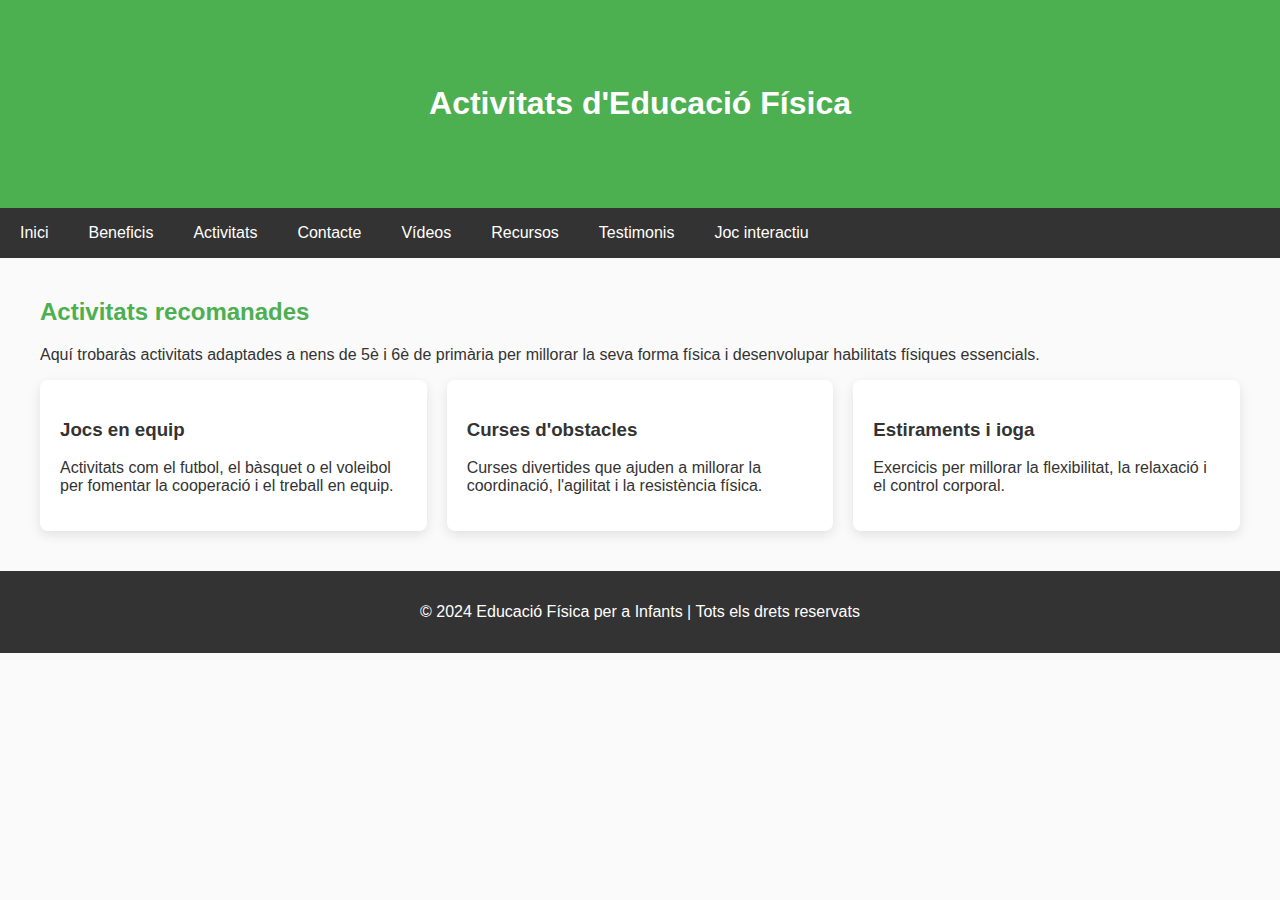
==== activitats.html @ 390b0f02 "Add files via upload" ====
<!DOCTYPE html>
<html lang="ca">
<head>
    <meta charset="UTF-8">
    <meta name="viewport" content="width=device-width, initial-scale=1.0">
    <title>Activitats d'Educació Física</title>
    <style>
        body {
            font-family: 'Roboto', sans-serif;
            margin: 0;
            padding: 0;
            background-color: #fafafa;
            color: #333;
        }
        header {
            background-color: #4caf50;
            color: white;
            text-align: center;
            padding: 4rem 0;
        }
        nav {
            background-color: #333;
            overflow: hidden;
        }
        nav a {
            color: white;
            padding: 16px 20px;
            text-decoration: none;
            float: left;
        }
        nav a:hover {
            background-color: #ddd;
            color: black;
        }
        .content {
            margin: 40px;
        }
        footer {
            background-color: #333;
            color: white;
            text-align: center;
            padding: 2rem;
        }
        footer p {
            margin: 0;
        }
        .activity-list {
            display: grid;
            grid-template-columns: 1fr 1fr 1fr;
            gap: 20px;
        }
        .activity-item {
            background-color: #fff;
            padding: 20px;
            box-shadow: 0 4px 12px rgba(0, 0, 0, 0.1);
            border-radius: 8px;
        }
        h2 {
            color: #4caf50;
        }
    </style>
</head>
<body>

    <header>
        <h1>Activitats d'Educació Física</h1>
    </header>

    <nav>
        <a href="index.html">Inici</a>
        <a href="beneficis.html">Beneficis</a>
        <a href="activitats.html">Activitats</a>
        <a href="contacte.html">Contacte</a>
        <a href="videos.html">Vídeos</a>
        <a href="recursos.html">Recursos</a>
        <a href="testimonis.html">Testimonis</a>
        <a href="joc.html">Joc interactiu</a>
    </nav>

    <div class="content">
        <h2>Activitats recomanades</h2>
        <p>Aquí trobaràs activitats adaptades a nens de 5è i 6è de primària per millorar la seva forma física i desenvolupar habilitats físiques essencials.</p>
        <div class="activity-list">
            <div class="activity-item">
                <h3>Jocs en equip</h3>
                <p>Activitats com el futbol, el bàsquet o el voleibol per fomentar la cooperació i el treball en equip.</p>
            </div>
            <div class="activity-item">
                <h3>Curses d'obstacles</h3>
                <p>Curses divertides que ajuden a millorar la coordinació, l'agilitat i la resistència física.</p>
            </div>
            <div class="activity-item">
                <h3>Estiraments i ioga</h3>
                <p>Exercicis per millorar la flexibilitat, la relaxació i el control corporal.</p>
            </div>
        </div>
    </div>

    <footer>
        <p>&copy; 2024 Educació Física per a Infants | Tots els drets reservats</p>
    </footer>

</body>
</html>
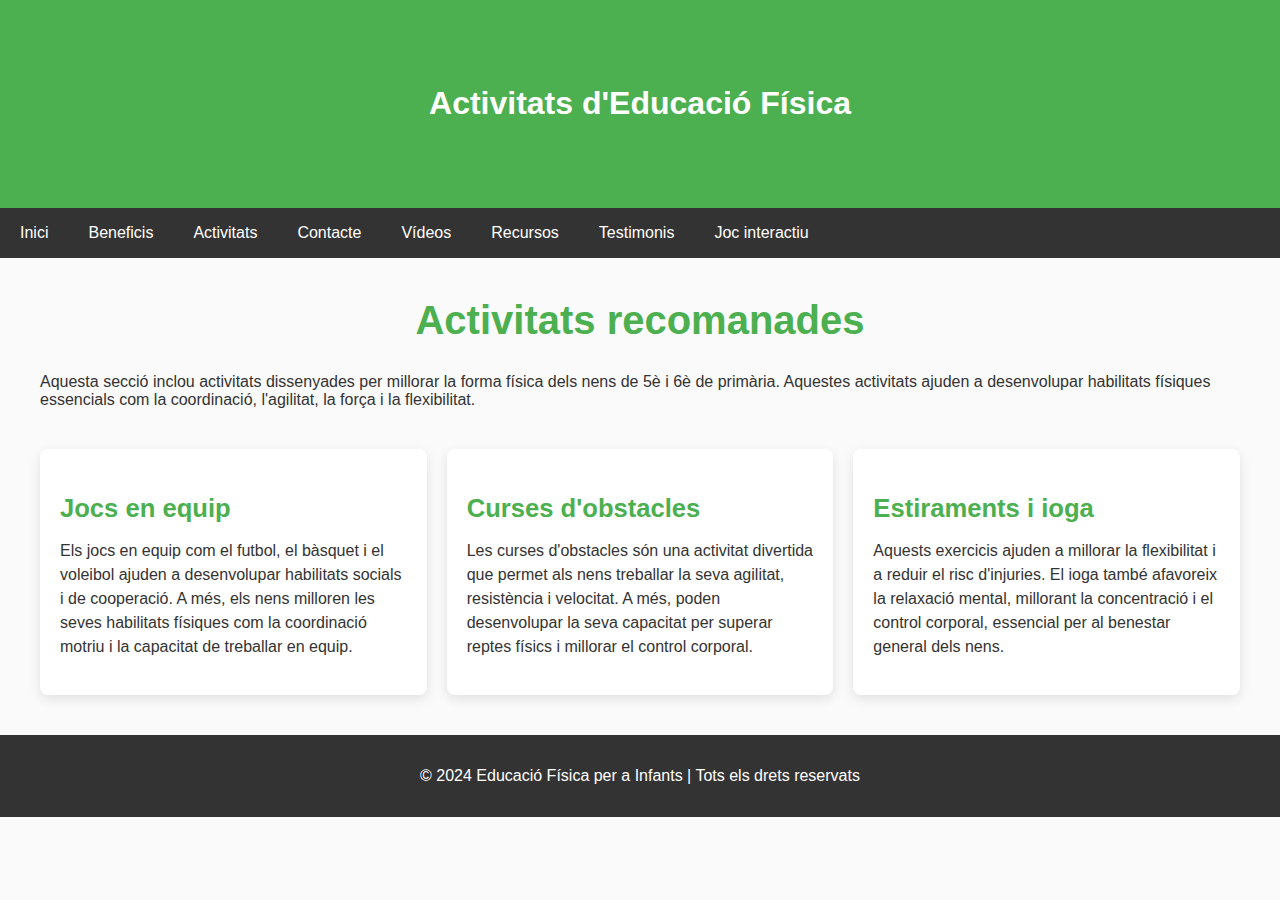
==== commit f592549a: "Add files via upload" ====
--- a/activitats.html
+++ b/activitats.html
@@ -48,15 +48,42 @@
             display: grid;
             grid-template-columns: 1fr 1fr 1fr;
             gap: 20px;
+            margin-top: 40px;
         }
         .activity-item {
             background-color: #fff;
             padding: 20px;
             box-shadow: 0 4px 12px rgba(0, 0, 0, 0.1);
             border-radius: 8px;
+            transition: transform 0.3s ease-in-out;
+        }
+        .activity-item:hover {
+            transform: translateY(-10px);
+        }
+        .activity-item h3 {
+            color: #4caf50;
+            font-size: 1.6rem;
+            margin-bottom: 15px;
+        }
+        .activity-item p {
+            font-size: 1rem;
+            line-height: 1.5;
         }
         h2 {
             color: #4caf50;
+            font-size: 2.5rem;
+            text-align: center;
+            margin-bottom: 30px;
+        }
+        @media (max-width: 768px) {
+            .activity-list {
+                grid-template-columns: 1fr 1fr;
+            }
+        }
+        @media (max-width: 480px) {
+            .activity-list {
+                grid-template-columns: 1fr;
+            }
         }
     </style>
 </head>
@@ -79,19 +106,19 @@
 
     <div class="content">
         <h2>Activitats recomanades</h2>
-        <p>Aquí trobaràs activitats adaptades a nens de 5è i 6è de primària per millorar la seva forma física i desenvolupar habilitats físiques essencials.</p>
+        <p>Aquesta secció inclou activitats dissenyades per millorar la forma física dels nens de 5è i 6è de primària. Aquestes activitats ajuden a desenvolupar habilitats físiques essencials com la coordinació, l'agilitat, la força i la flexibilitat.</p>
         <div class="activity-list">
             <div class="activity-item">
                 <h3>Jocs en equip</h3>
-                <p>Activitats com el futbol, el bàsquet o el voleibol per fomentar la cooperació i el treball en equip.</p>
+                <p>Els jocs en equip com el futbol, el bàsquet i el voleibol ajuden a desenvolupar habilitats socials i de cooperació. A més, els nens milloren les seves habilitats físiques com la coordinació motriu i la capacitat de treballar en equip.</p>
             </div>
             <div class="activity-item">
                 <h3>Curses d'obstacles</h3>
-                <p>Curses divertides que ajuden a millorar la coordinació, l'agilitat i la resistència física.</p>
+                <p>Les curses d'obstacles són una activitat divertida que permet als nens treballar la seva agilitat, resistència i velocitat. A més, poden desenvolupar la seva capacitat per superar reptes físics i millorar el control corporal.</p>
             </div>
             <div class="activity-item">
                 <h3>Estiraments i ioga</h3>
-                <p>Exercicis per millorar la flexibilitat, la relaxació i el control corporal.</p>
+                <p>Aquests exercicis ajuden a millorar la flexibilitat i a reduir el risc d'injuries. El ioga també afavoreix la relaxació mental, millorant la concentració i el control corporal, essencial per al benestar general dels nens.</p>
             </div>
         </div>
     </div>
@@ -101,4 +128,4 @@
     </footer>
 
 </body>
-</html>
+</html>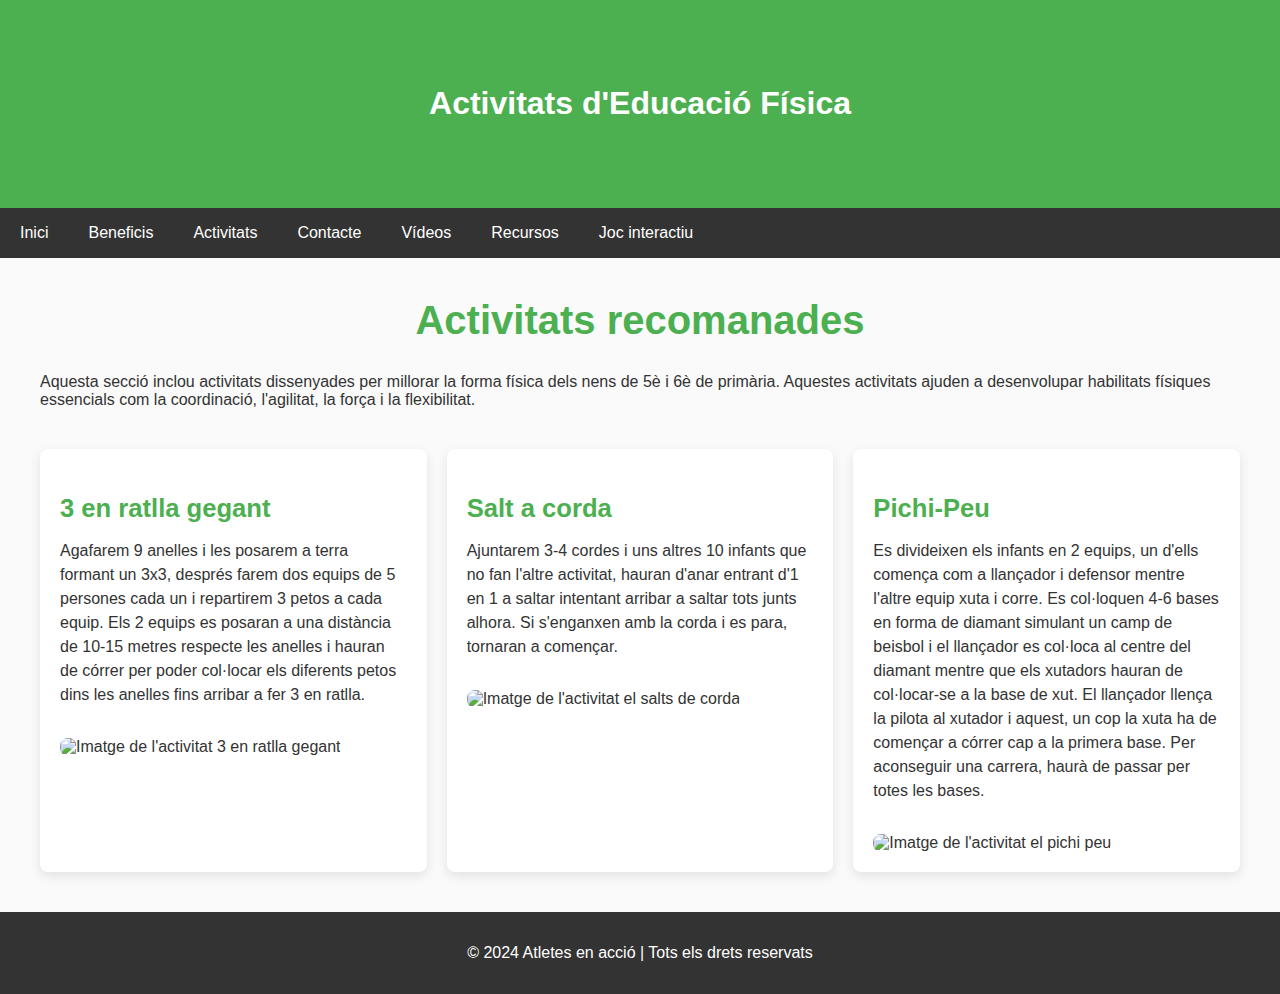
==== commit 716e05a7: "Add files via upload" ====
--- a/activitats.html
+++ b/activitats.html
@@ -69,6 +69,13 @@
             font-size: 1rem;
             line-height: 1.5;
         }
+        .activity-item img {
+            width: 100%;               /* Amplada al 100% de l'element pare */
+            height: 250px;             /* Alçada fixa */
+            object-fit: cover;         /* Manté la relació d'aspecte sense deformar */
+            border-radius: 8px;        /* Cantons arrodonits per a les imatges */
+            margin-top: 15px;          /* Espai entre el text i la imatge */
+        }
         h2 {
             color: #4caf50;
             font-size: 2.5rem;
@@ -100,7 +107,6 @@
         <a href="contacte.html">Contacte</a>
         <a href="videos.html">Vídeos</a>
         <a href="recursos.html">Recursos</a>
-        <a href="testimonis.html">Testimonis</a>
         <a href="joc.html">Joc interactiu</a>
     </nav>
 
@@ -109,22 +115,25 @@
         <p>Aquesta secció inclou activitats dissenyades per millorar la forma física dels nens de 5è i 6è de primària. Aquestes activitats ajuden a desenvolupar habilitats físiques essencials com la coordinació, l'agilitat, la força i la flexibilitat.</p>
         <div class="activity-list">
             <div class="activity-item">
-                <h3>Jocs en equip</h3>
-                <p>Els jocs en equip com el futbol, el bàsquet i el voleibol ajuden a desenvolupar habilitats socials i de cooperació. A més, els nens milloren les seves habilitats físiques com la coordinació motriu i la capacitat de treballar en equip.</p>
+                <h3>3 en ratlla gegant</h3>
+                <p>Agafarem 9 anelles i les posarem a terra formant un 3x3, després farem dos equips de 5 persones cada un i repartirem 3 petos a cada equip. Els 2 equips es posaran a una distància de 10-15 metres respecte les anelles i hauran de córrer per poder col·locar els diferents petos dins les anelles fins arribar a fer 3 en ratlla.</p>
+                <img src="3-en-ratlla.jpg" alt="Imatge de l'activitat 3 en ratlla gegant">
             </div>
             <div class="activity-item">
-                <h3>Curses d'obstacles</h3>
-                <p>Les curses d'obstacles són una activitat divertida que permet als nens treballar la seva agilitat, resistència i velocitat. A més, poden desenvolupar la seva capacitat per superar reptes físics i millorar el control corporal.</p>
+                <h3>Salt a corda</h3>
+                <p>Ajuntarem 3-4 cordes i uns altres 10 infants que no fan l'altre activitat, hauran d'anar entrant d'1 en 1 a saltar intentant arribar a saltar tots junts alhora. Si s'enganxen amb la corda i es para, tornaran a començar.</p>
+                <img src="salts corda.jpg" alt="Imatge de l'activitat el salts de corda">
             </div>
             <div class="activity-item">
-                <h3>Estiraments i ioga</h3>
-                <p>Aquests exercicis ajuden a millorar la flexibilitat i a reduir el risc d'injuries. El ioga també afavoreix la relaxació mental, millorant la concentració i el control corporal, essencial per al benestar general dels nens.</p>
+                <h3>Pichi-Peu</h3>
+                <p>Es divideixen els infants en 2 equips, un d'ells comença com a llançador i defensor mentre l'altre equip xuta i corre. Es col·loquen 4-6 bases en forma de diamant simulant un camp de beisbol i el llançador es col·loca al centre del diamant mentre que els xutadors hauran de col·locar-se a la base de xut. El llançador llença la pilota al xutador i aquest, un cop la xuta ha de començar a córrer cap a la primera base. Per aconseguir una carrera, haurà de passar per totes les bases. </p>
+                <img src="pichi-peu.jpg" alt="Imatge de l'activitat el pichi peu">
             </div>
         </div>
     </div>
 
     <footer>
-        <p>&copy; 2024 Educació Física per a Infants | Tots els drets reservats</p>
+        <p>&copy; 2024 Atletes en acció | Tots els drets reservats</p>
     </footer>
 
 </body>
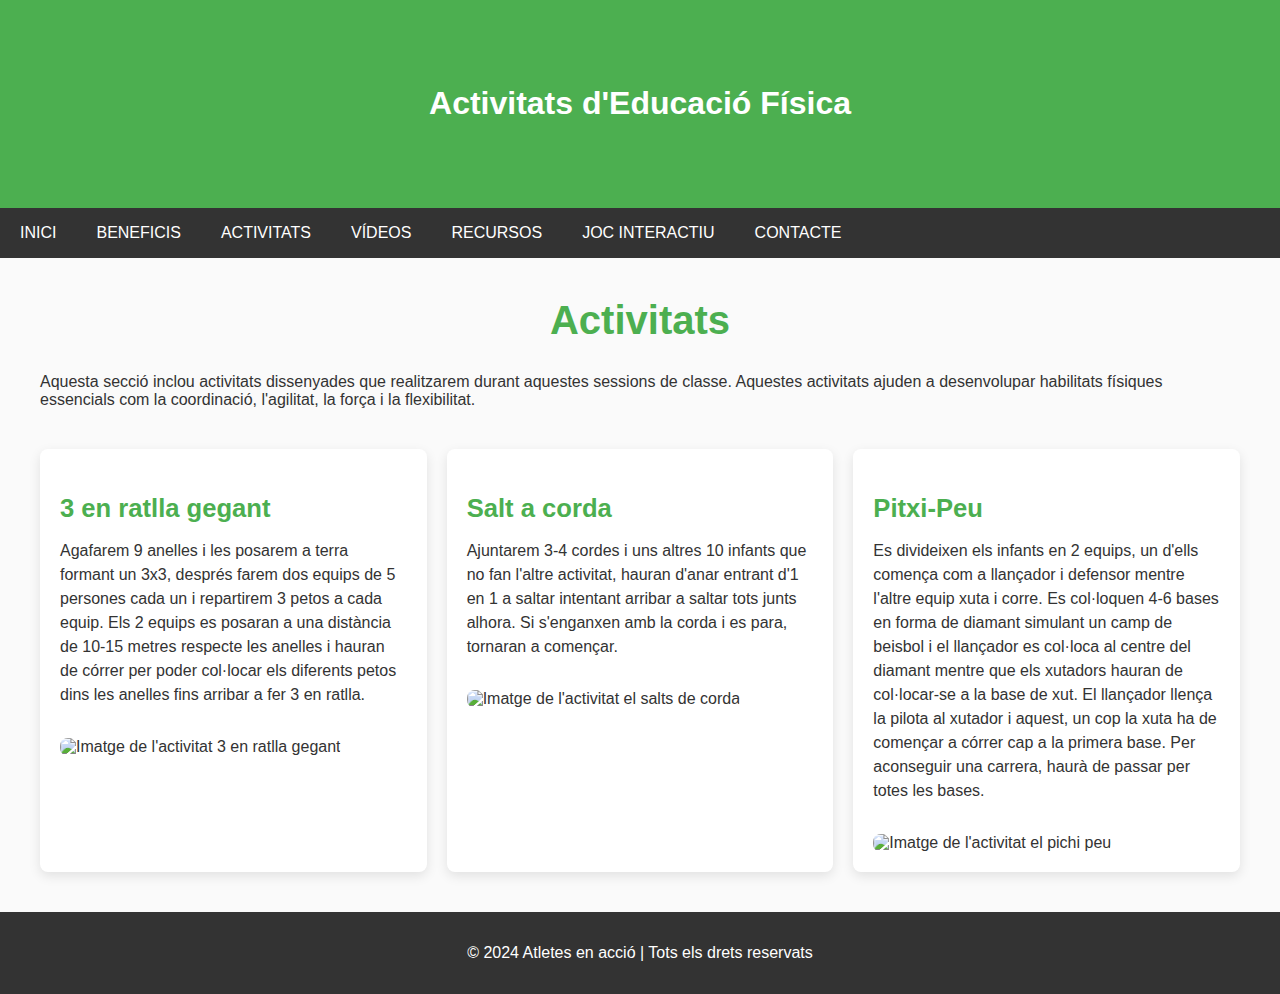
==== commit 8d461708: "Add files via upload" ====
--- a/activitats.html
+++ b/activitats.html
@@ -22,12 +22,16 @@
             background-color: #333;
             overflow: hidden;
         }
+
         nav a {
             color: white;
             padding: 16px 20px;
             text-decoration: none;
             float: left;
+            font-weight: 500;
+            text-transform: uppercase;
         }
+
         nav a:hover {
             background-color: #ddd;
             color: black;
@@ -104,15 +108,15 @@
         <a href="index.html">Inici</a>
         <a href="beneficis.html">Beneficis</a>
         <a href="activitats.html">Activitats</a>
-        <a href="contacte.html">Contacte</a>
         <a href="videos.html">Vídeos</a>
         <a href="recursos.html">Recursos</a>
         <a href="joc.html">Joc interactiu</a>
+        <a href="contacte.html">Contacte</a>
     </nav>
 
     <div class="content">
-        <h2>Activitats recomanades</h2>
-        <p>Aquesta secció inclou activitats dissenyades per millorar la forma física dels nens de 5è i 6è de primària. Aquestes activitats ajuden a desenvolupar habilitats físiques essencials com la coordinació, l'agilitat, la força i la flexibilitat.</p>
+        <h2>Activitats</h2>
+        <p>Aquesta secció inclou activitats dissenyades que realitzarem durant aquestes sessions de classe. Aquestes activitats ajuden a desenvolupar habilitats físiques essencials com la coordinació, l'agilitat, la força i la flexibilitat.</p>
         <div class="activity-list">
             <div class="activity-item">
                 <h3>3 en ratlla gegant</h3>
@@ -125,7 +129,7 @@
                 <img src="salts corda.jpg" alt="Imatge de l'activitat el salts de corda">
             </div>
             <div class="activity-item">
-                <h3>Pichi-Peu</h3>
+                <h3>Pitxi-Peu</h3>
                 <p>Es divideixen els infants en 2 equips, un d'ells comença com a llançador i defensor mentre l'altre equip xuta i corre. Es col·loquen 4-6 bases en forma de diamant simulant un camp de beisbol i el llançador es col·loca al centre del diamant mentre que els xutadors hauran de col·locar-se a la base de xut. El llançador llença la pilota al xutador i aquest, un cop la xuta ha de començar a córrer cap a la primera base. Per aconseguir una carrera, haurà de passar per totes les bases. </p>
                 <img src="pichi-peu.jpg" alt="Imatge de l'activitat el pichi peu">
             </div>
